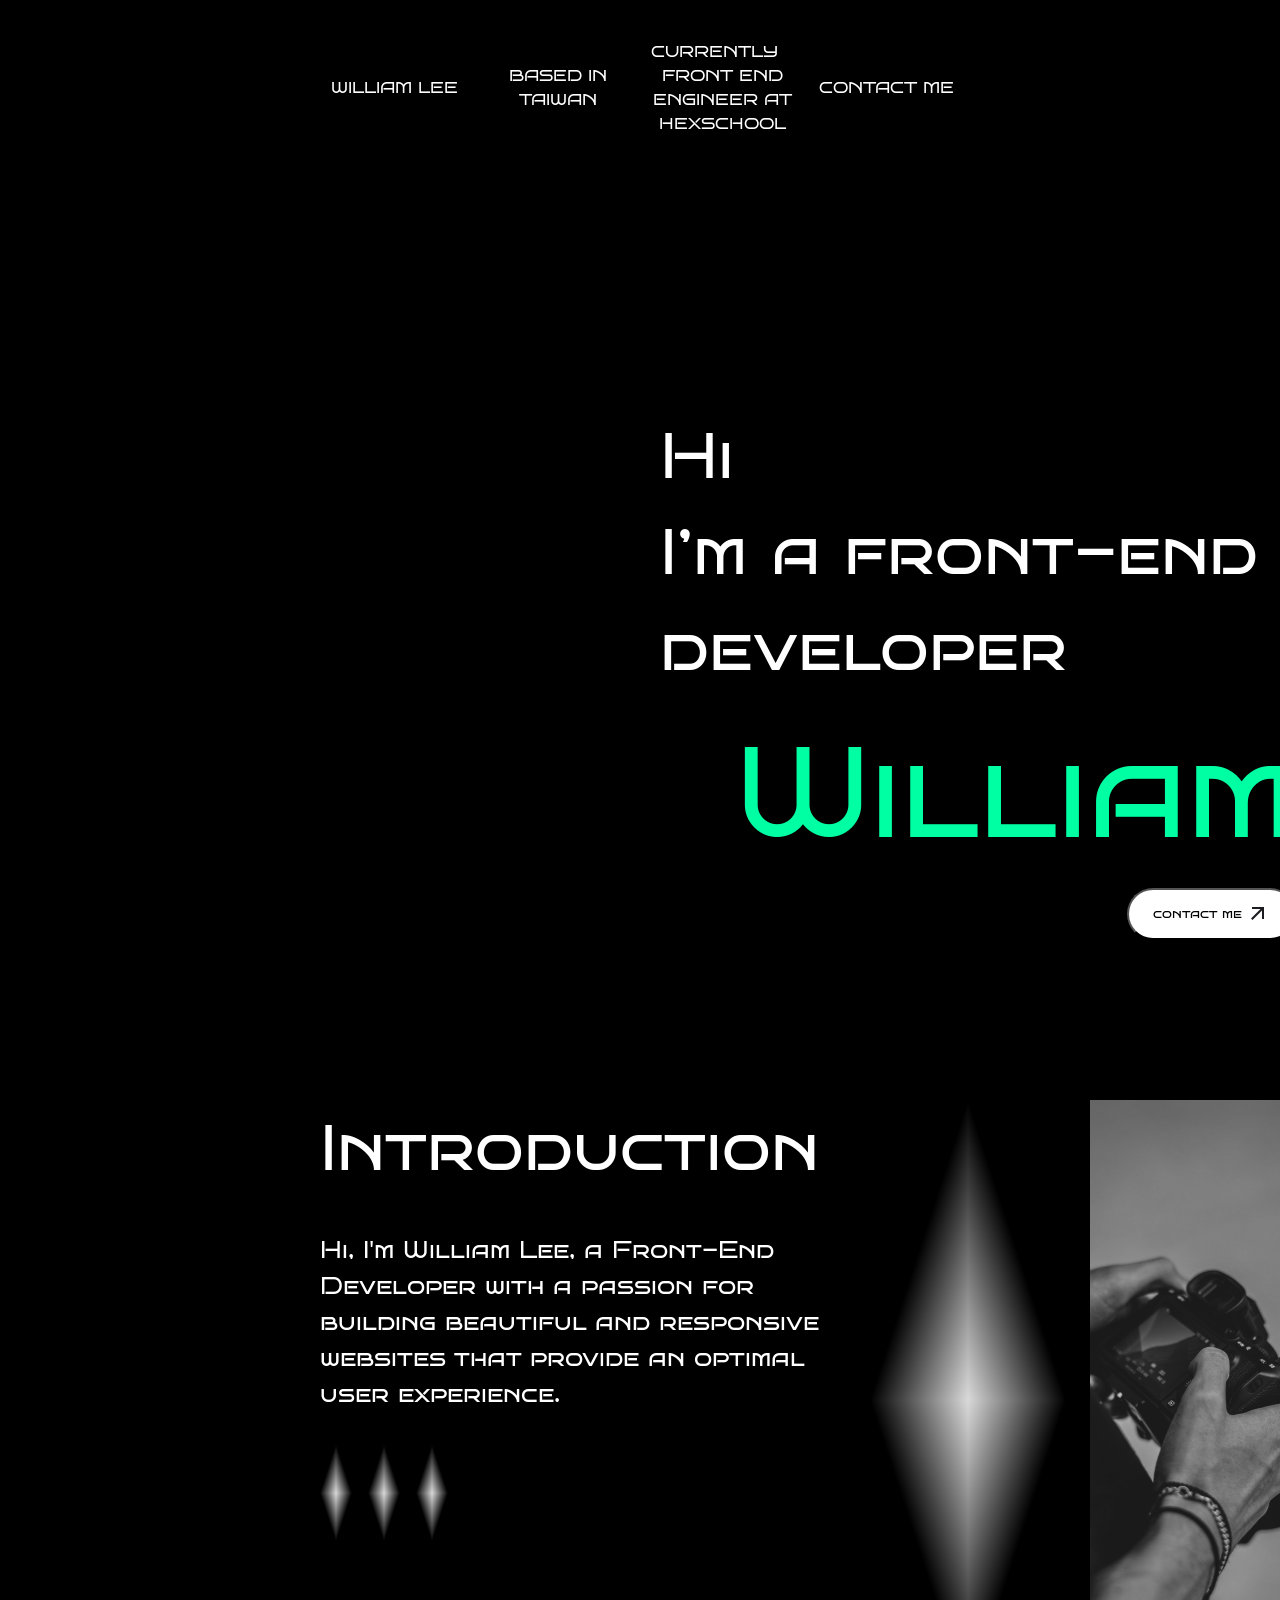
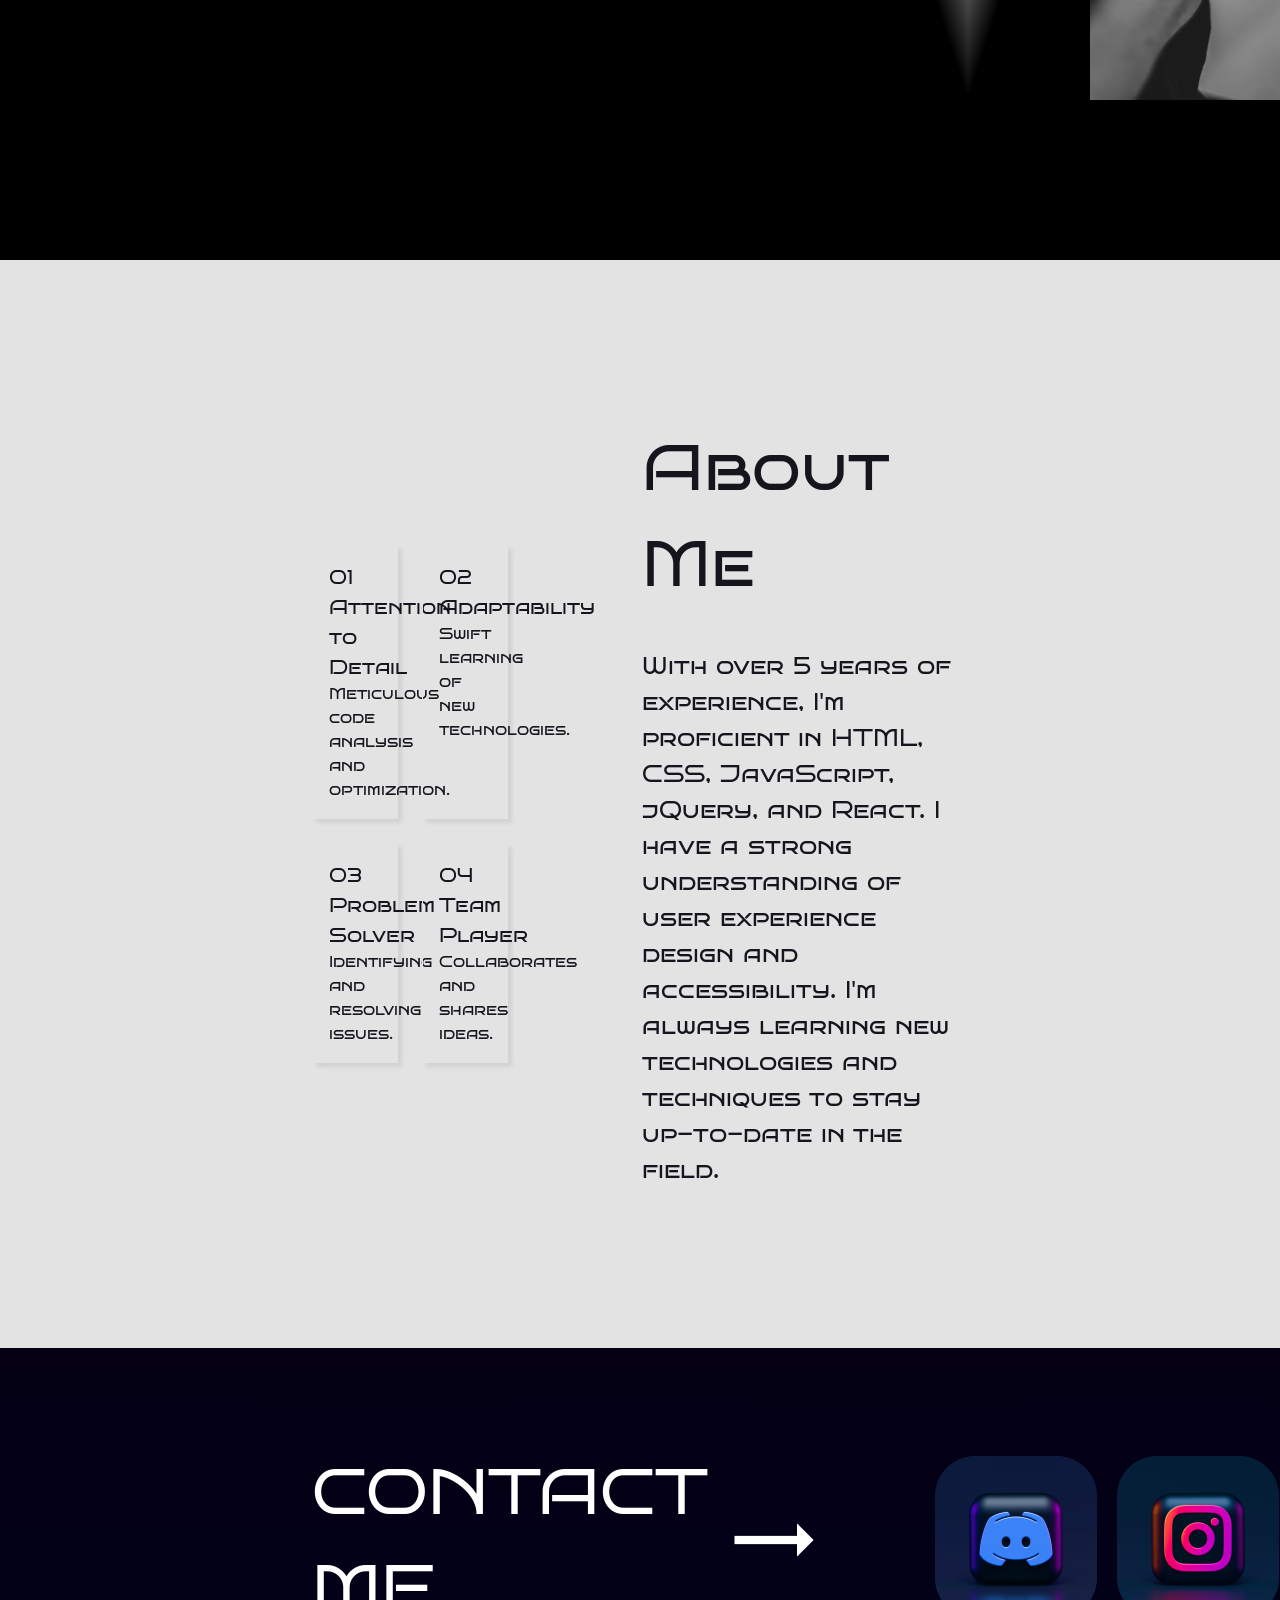
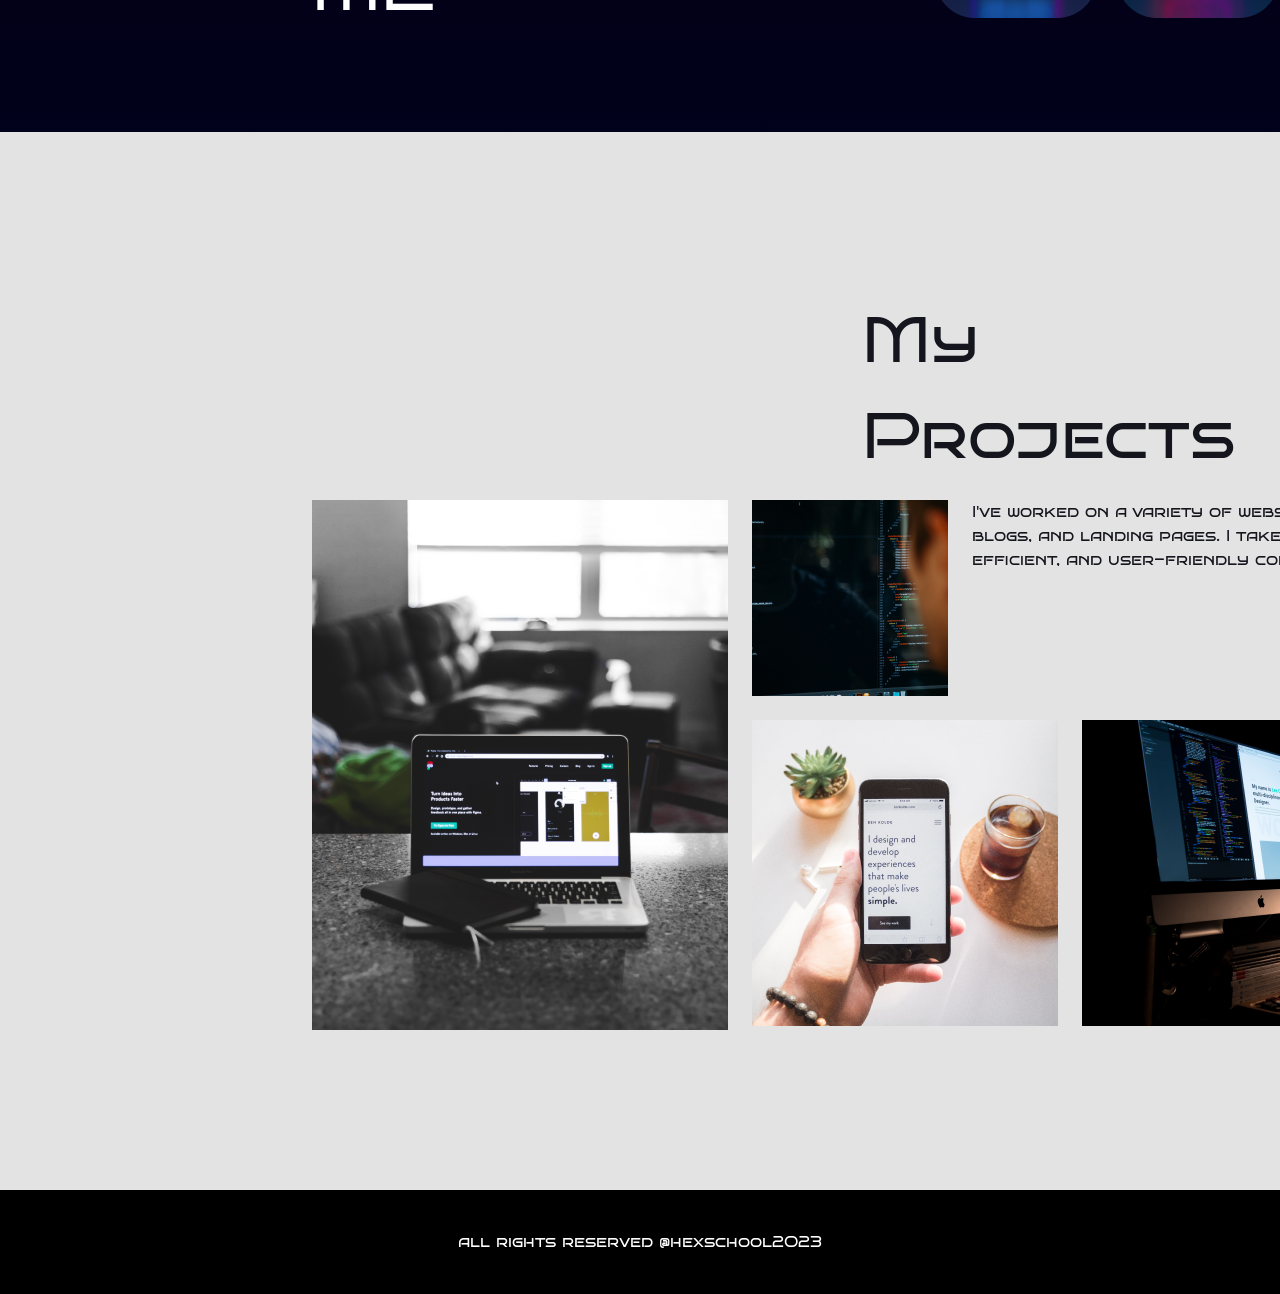
==== index.html @ 93beb27c "Rename w2.html to index.html for GitHub Pages" ====
<!DOCTYPE html>
<html lang="en">
  <head>
    <meta charset="UTF-8" />
    <meta name="viewport" content="width=device-width, initial-scale=1.0" />
    <title>Document</title>
    <link rel="preconnect" href="https://fonts.googleapis.com" />
    <link rel="preconnect" href="https://fonts.gstatic.com" crossorigin />
    <link
      href="https://fonts.googleapis.com/css2?family=Bruno+Ace+SC&display=swap"
      rel="stylesheet"
    />
    <link rel="stylesheet" href="./reset.css" />
    <link rel="stylesheet" href="./w2.css" />
  </head>
  <body>
    <div class="container">
      <nav>
        <ul>
          <li>
            <a href="#"><p>WILLIAM LEE</p></a>
          </li>
          <li>
            <a href="#"><p>BASED IN TAIWAN</p></a>
          </li>
          <li>
            <a href="#"
              ><p class="line_break">
                CURRENTLY FRONT END ENGINEER AT HEXSCHOOL
              </p></a
            >
          </li>
          <li>
            <a href="#"><p>CONTACT ME</p></a>
          </li>
        </ul>
      </nav>
      <main>
        <img
          class="person"
          src="https://github.com/hexschool/2022-web-layout-training/blob/main/2023week2/people.png?raw=true"
          alt=""
        />
        <div class="title">
          <p class="greet">Hi</p>
          <p class="greet">I’m a front-end developer</p>
          <p class="name">William</p>
          <button>
            <p>contact me</p>
            <img class="arrow" src="./icon/arrow_outward.png" alt="" />
          </button>
        </div>
      </main>
      <div class="introduction_section">
        <div class="introduction_content">
          <div class="desc">
            <h1>Introduction</h1>
            <p>
              Hi, I'm William Lee, a Front-End Developer with a passion for
              building beautiful and responsive websites that provide an optimal
              user experience.
            </p>
            <div class="sparkle_container">
              <img src="./images/sparkle-sm.png" alt="" />
              <img src="./images/sparkle-sm.png" alt="" />
              <img src="./images/sparkle-sm.png" alt="" />
            </div>
          </div>
          <div class="four_pictures">
            <img src="./images/sparkle.png" alt="" />
            <img src="./images/photographer.png" alt="" />
            <img src="./images/people-2.png" alt="" />
          </div>
        </div>
      </div>
    </div>
    <div class="about">
      <div class="container">
        <div class="cards_container">
          <ol class="about_list">
            <li>
              <h3>01</h3>
              <h3>Attention to Detail</h3>
              <p>Meticulous code analysis and optimization.</p>
            </li>
            <li>
              <h3>02</h3>
              <h3>Adaptability</h3>
              <p>Swift learning of new technologies.</p>
            </li>
            <li>
              <h3>03</h3>
              <h3>Problem Solver</h3>
              <p>Identifying and resolving issues.</p>
            </li>
            <li>
              <h3>04</h3>
              <h3>Team Player</h3>
              <p>Collaborates and shares ideas.</p>
            </li>
          </ol>
        </div>
        <div class="about_desc">
          <h1>About Me</h1>
          <p>
            With over 5 years of experience, I'm proficient in HTML, CSS,
            JavaScript, jQuery, and React. I have a strong understanding of user
            experience design and accessibility. I'm always learning new
            technologies and techniques to stay up-to-date in the field.
          </p>
        </div>
      </div>
    </div>
    <div class="container">
      <div class="contact">
        <h2>CONTACT ME</h2>
        <img class="trending" src="./icon/trending_flat_black.png" alt="" />
        <div class="social_icon">
          <a class="social_link" href="#"
            ><img src="./icon/discord.png" alt="" /></a
          ><a class="social_link" href="#"
            ><img src="./icon/instagram.png" alt="" /></a
          ><a class="social_link" href="#">
            <img src="./icon/message.png" alt=""
          /></a>
        </div>
      </div>
    </div>
    <div class="projects">
      <div class="container">
        <h2>My Projects</h2>
        <div class="projects_container">
          <img src="./images/Rectangle_10.png" alt="" />
          <div class="projects_right">
            <div class="projects_right_top">
              <img src="./images/Rectangle_15.png" alt="" />
              <p>
                I've worked on a variety of websites, including e-commerce
                sites, blogs, and landing pages. I take pride in creating clean,
                efficient, and user-friendly code.
              </p>
            </div>
            <div class="projects_right_bottom">
              <img src="./images/Rectangle_14.png" alt="" /><img
                src="./images/Rectangle_29.png"
                alt=""
              />
            </div>
          </div>
        </div>
      </div>
    </div>
    <footer><span>all rights reserved @hexschool2023</span></footer>
  </body>
</html>
---- w2.css ----
/* *,
*::before,
*::after {
  outline: 1px solid blue;
} */
body {
  line-height: 1.5;
  font-family: "Bruno Ace SC", sans-serif;
  background-color: #000000;
  color: #ffffff;
}
a {
  text-decoration: none;
  color: #ffffff;
}
.container {
  max-width: 1920px;
  margin: 0 auto;
}
/* section 1 */
nav,
footer {
  padding: 40px 312px;
}
nav ul {
  display: flex;
  justify-content: space-between;
  align-items: center;
}
nav ul li {
  width: 25%;
}
nav ul li a p {
  text-align: center;
  font-size: 16px;
}
.line_break {
  text-indent: -16px;
}
/* section 2 */
main {
  display: flex;
  width: 1296px;
  margin: 0 auto;
  gap: 24px;
}
main * {
  flex: 1;
}
.person {
  margin-top: 72px;
  margin-bottom: 32px;
}
.title {
  margin-top: 232px;
}
.greet {
  font-size: 64px;
}
.name {
  text-align: right;
  font-size: 128px;
  color: #00ffa3;
}
button {
  margin-left: auto;
  display: flex;
  align-items: center;
  gap: 4px;
  background: #ffffff;
  border-radius: 32px;
  padding: 12px 24px;
}
button:hover {
  cursor: pointer;
}
button p {
  white-space: nowrap;
  font-family: "Bruno Ace SC", sans-serif;
  line-height: 1.5;
}
.arrow {
  width: 24px;
  height: 24px;
}
/* section 3 */
.introduction_section {
  background-image: url(./images/background-img.png);
  height: 920px;
  width: 100vw;
  margin-left: calc((1920px - 100vw) / 2);
}
.introduction_content {
  width: 1296px;
  margin: 0 auto;
  display: flex;
  gap: 24px;
  padding-top: 160px;
}
.introduction_content .desc {
  flex: 1;
}
.introduction_content .desc h1,
.about_desc h1 {
  font-size: 64px;
  margin-bottom: 36px;
}
.introduction_content .desc p {
  font-size: 24px;
}
.sparkle_container {
  margin-top: 32px;
  width: 24.335%;
  display: flex;
  justify-content: space-between;
  /* background-image: url(./images/sparkle-sm.png);
  background-repeat: repeat-x; */
}
.introduction_content .four_pictures {
  flex: 1.41825095;
  display: flex;
  gap: 24px;
}
/* section 4 */
.about,
.projects {
  padding: 160px 312px;
  background-color: #e3e3e3;
  color: #15161d;
}

.about .container{
  display: flex;
  gap: 134px;
}
.cards_container {
  width: calc((100% - 24px) / 2);
  flex-wrap: wrap;
  margin: auto 0;
}
.about_list {
  display: flex;
  flex-wrap: wrap;
  gap: 24px;
}
.about_list li {
  width: calc(50% - 12px);
  box-sizing: border-box;
  border: 1px solid #e3e3e3;
  box-shadow: 4px 4px 4px 0px #00000014;
  padding: 16px;
}
.about_desc {
  width: 526px;
}
.about_desc p {
  font-size: 24px;
}
.about h3 {
  font-size: 20px;
}
/* section 5 */
.contact {
  padding: 96px 312px;
  background: linear-gradient(180deg, #050014 0%, rgba(1, 2, 30, 0.89) 100%);
  display: flex;
  align-items: center;
}
.contact h2 {
  font-size: 64px;
  margin-right: 16px;
}
.trending {
  margin-right: 113px;
}
.social_icon {
  display: flex;
  gap: 20px;
}
.social_link {
  border-radius: 40px;
}
.social_link:hover {
  box-shadow: 0px 0px 16px 3px #9094ffe5;
  transition: 1s;
}
/* section 6 */
.projects h2 {
  font-size: 64px;
  margin-left: 550px;
  margin-bottom: 16px;
}
.projects_container,
.projects_right_top,
.projects_right_bottom {
  display: flex;
  gap: 24px;
}
.projects_right_top {
  margin-bottom: 24px;
}
/* footer */
footer {
  text-align: center;
}
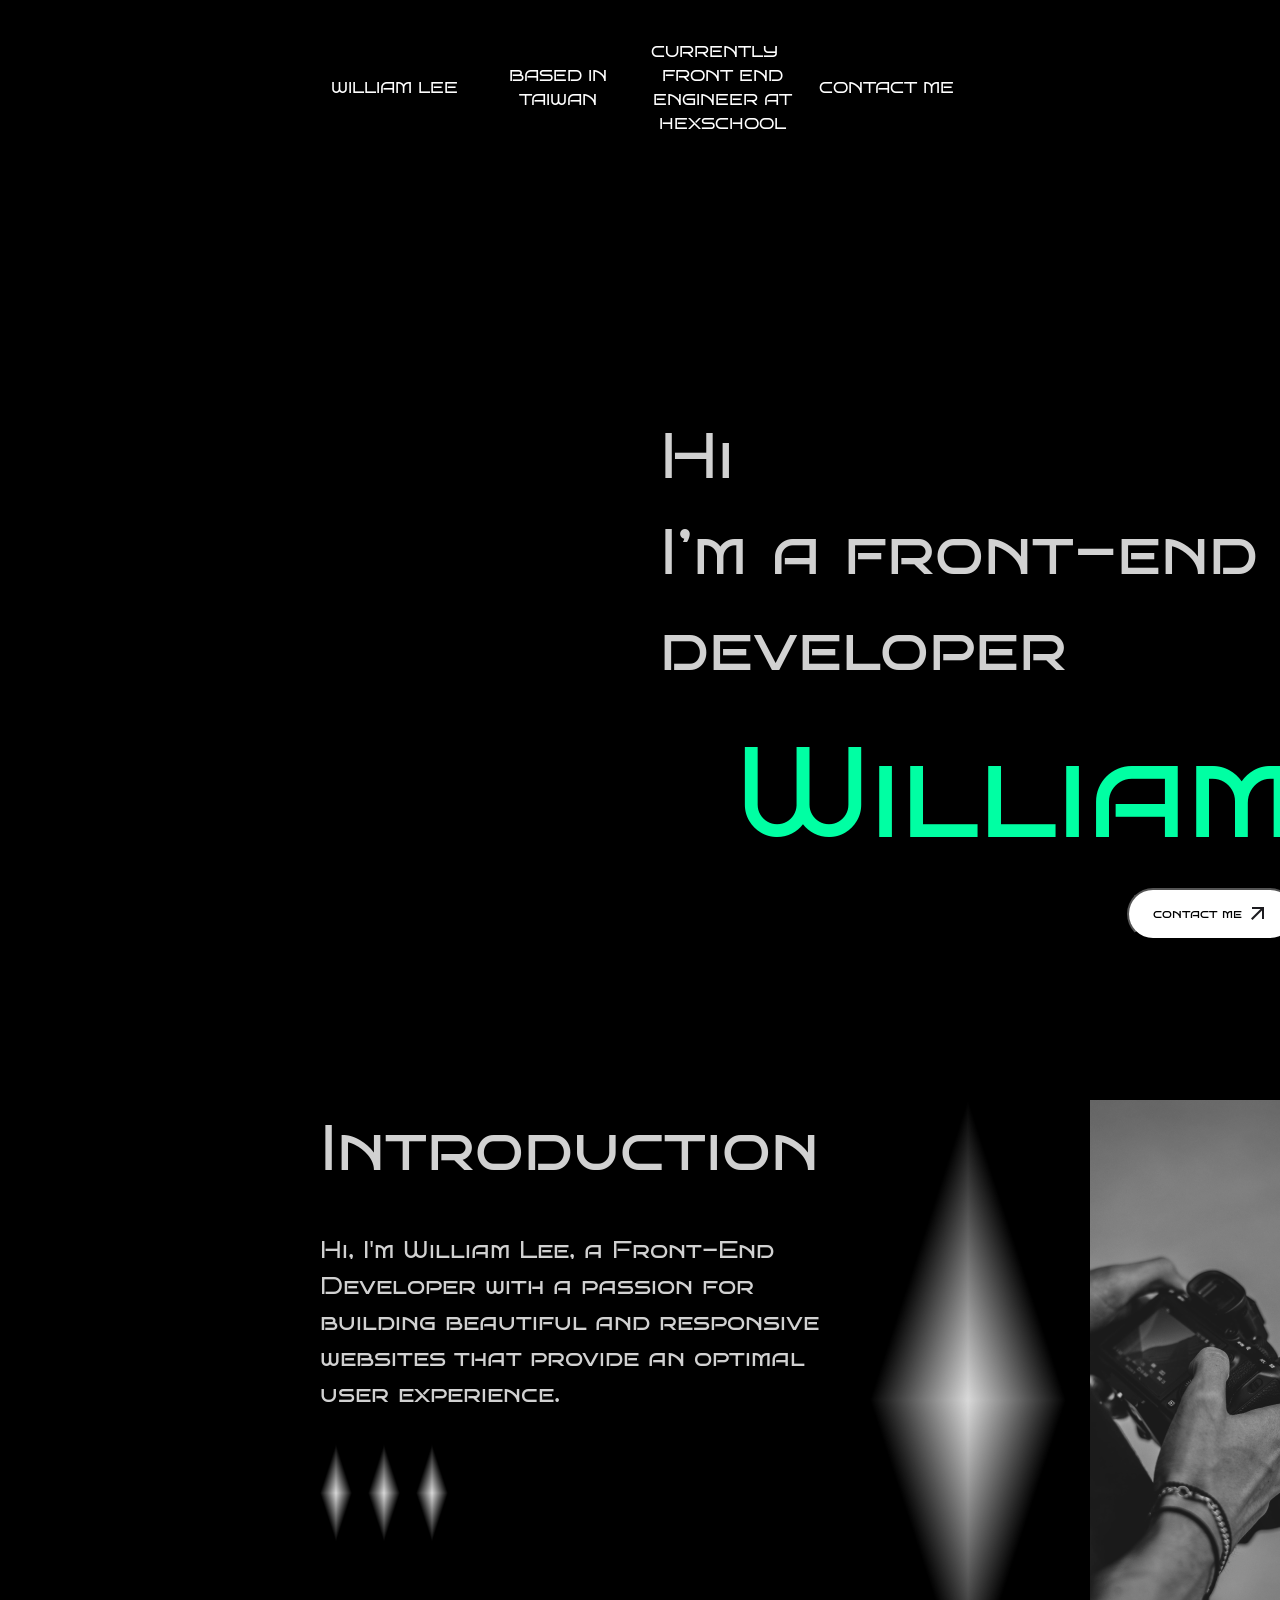
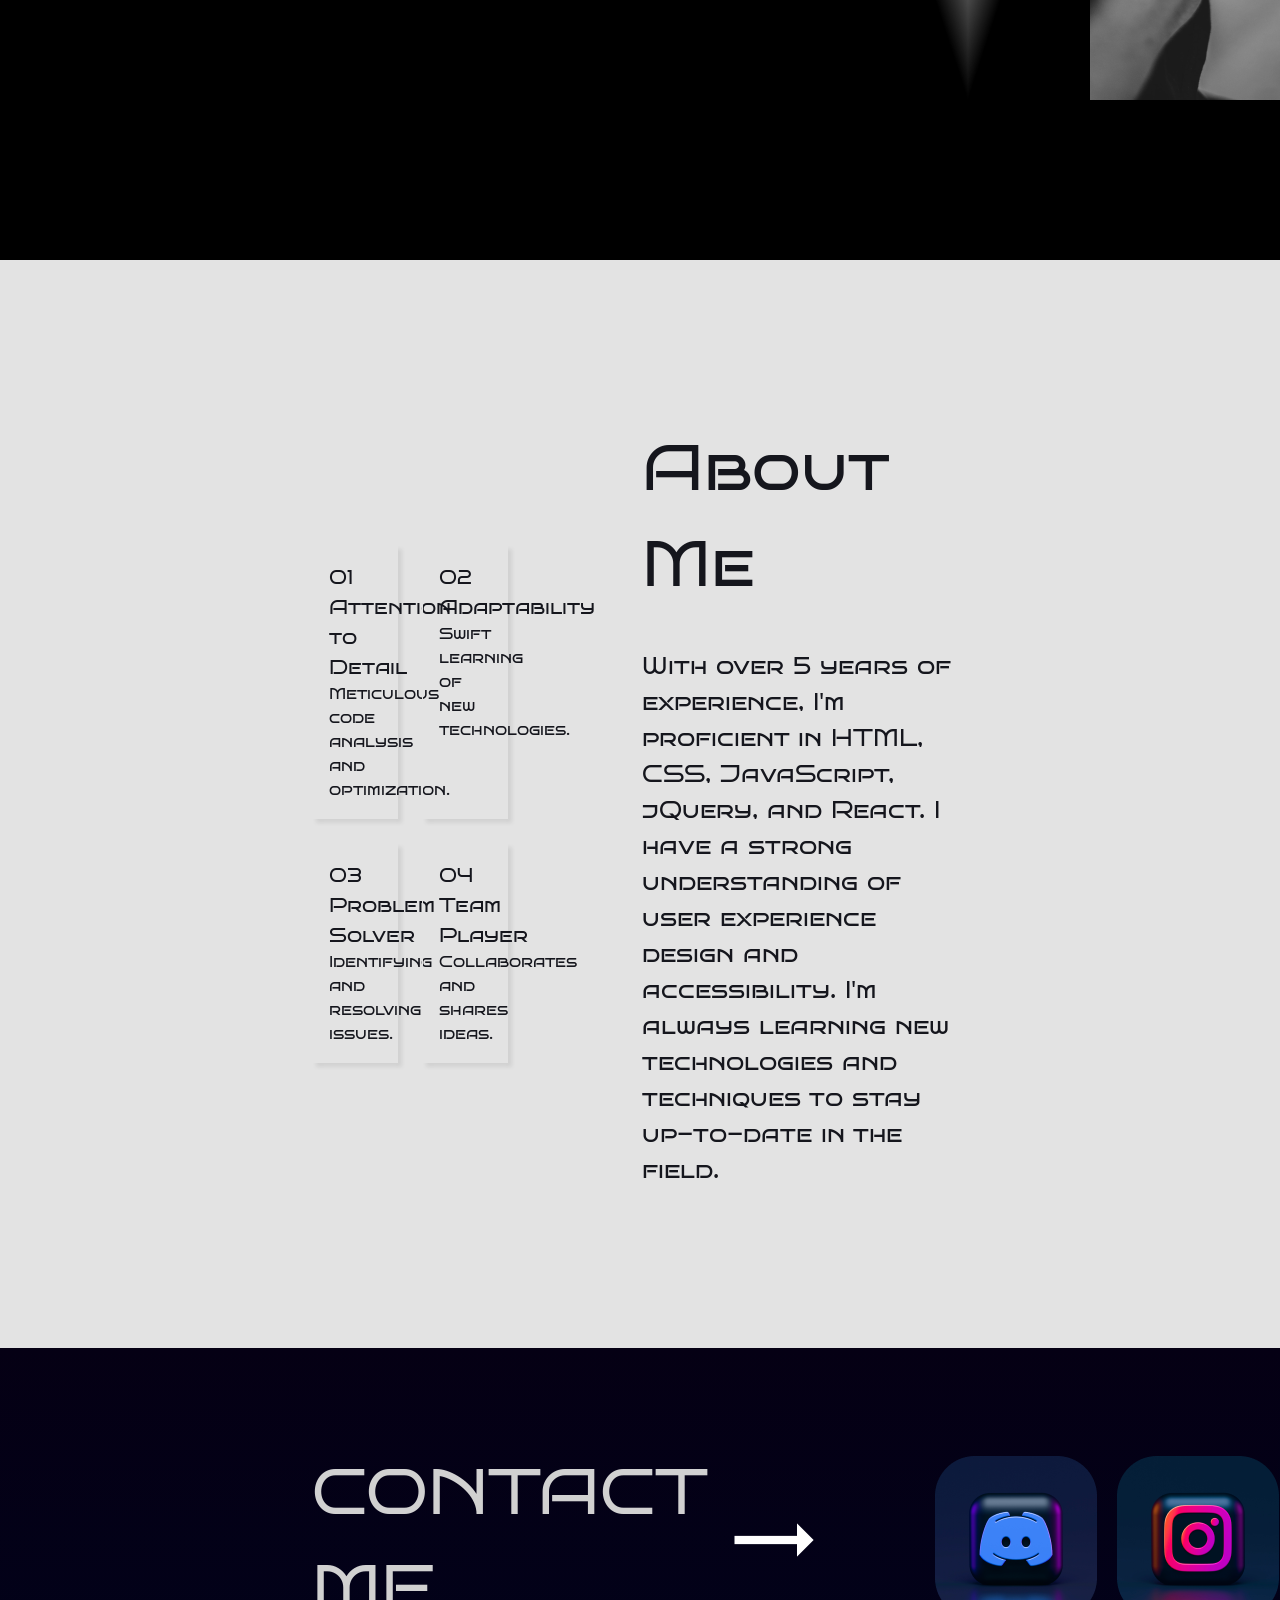
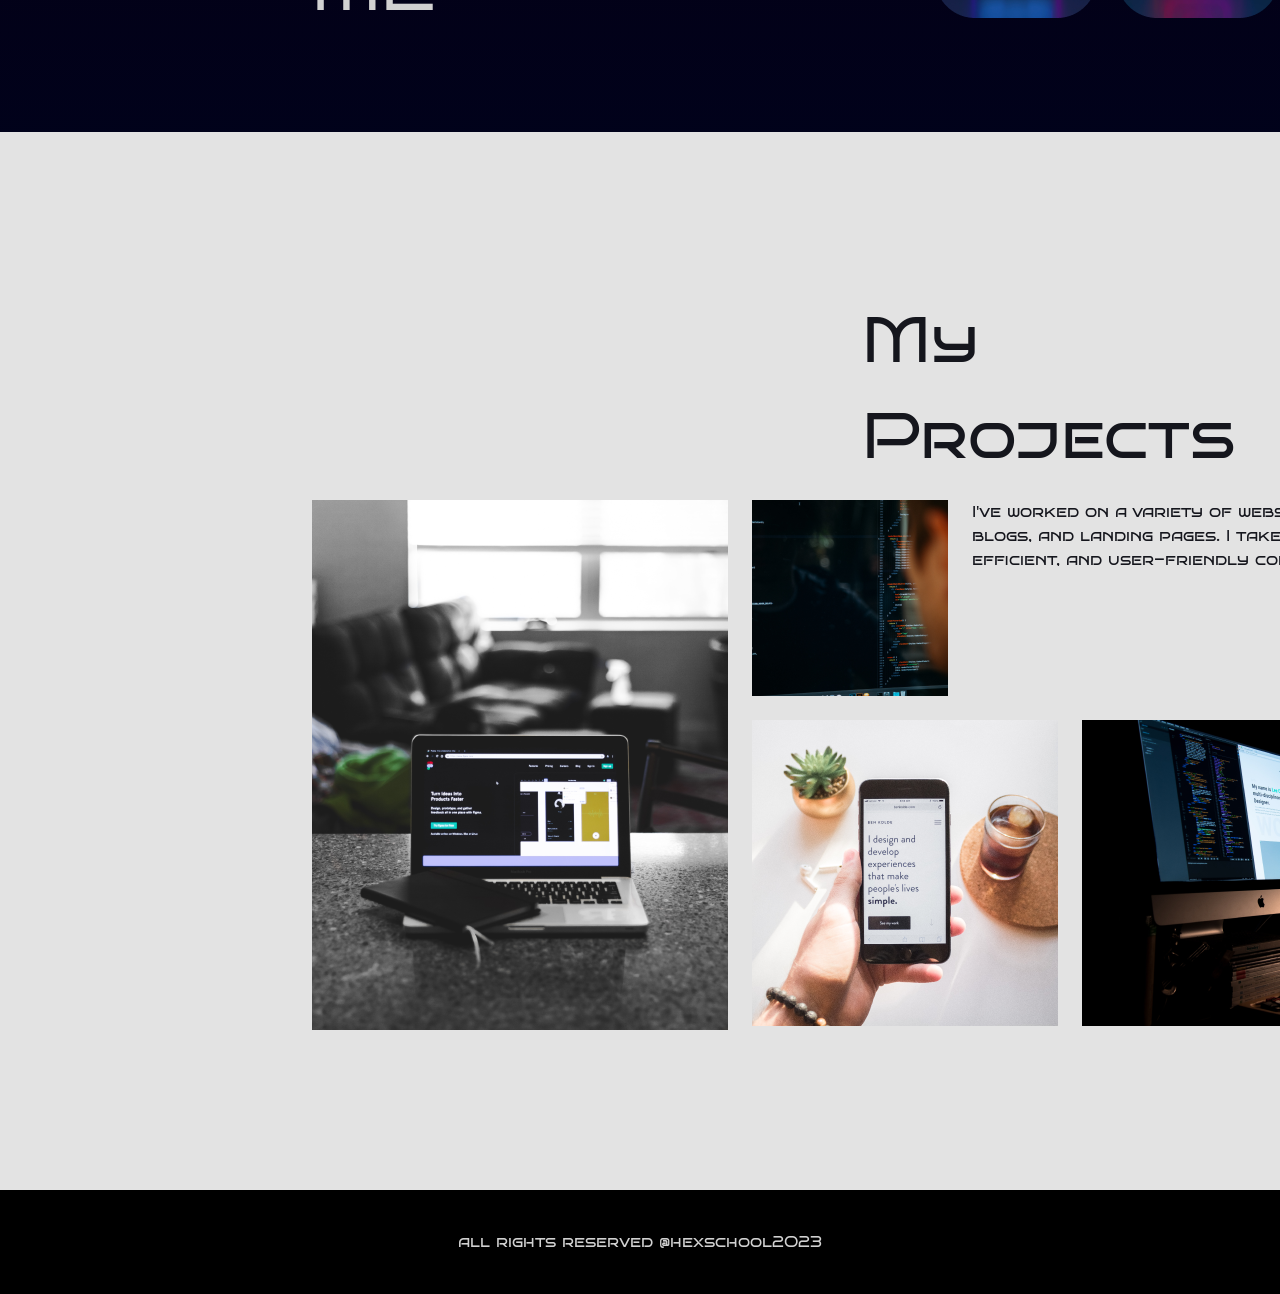
==== commit 0f94631f: "Adjust CSS" ====
--- a/index.html
+++ b/index.html
@@ -3,7 +3,7 @@
   <head>
     <meta charset="UTF-8" />
     <meta name="viewport" content="width=device-width, initial-scale=1.0" />
-    <title>Document</title>
+    <title>個人網站</title>
     <link rel="preconnect" href="https://fonts.googleapis.com" />
     <link rel="preconnect" href="https://fonts.gstatic.com" crossorigin />
     <link
@@ -66,11 +66,11 @@
               <img src="./images/sparkle-sm.png" alt="" />
             </div>
           </div>
-          <div class="four_pictures">
-            <img src="./images/sparkle.png" alt="" />
-            <img src="./images/photographer.png" alt="" />
-            <img src="./images/people-2.png" alt="" />
-          </div>
+          <ul class="four_pictures">
+            <li><img src="./images/sparkle.png" alt="" /></li>
+            <li><img src="./images/photographer.png" alt="" /></li>
+            <li><img src="./images/people-2.png" alt="" /></li>
+          </ul>
         </div>
       </div>
     </div>
--- a/w2.css
+++ b/w2.css
@@ -7,7 +7,7 @@
   line-height: 1.5;
   font-family: "Bruno Ace SC", sans-serif;
   background-color: #000000;
-  color: #ffffff;
+  color: #d1d1d1;
 }
 a {
   text-decoration: none;
@@ -17,7 +17,7 @@
   max-width: 1920px;
   margin: 0 auto;
 }
-/* section 1 */
+/* nav */
 nav,
 footer {
   padding: 40px 312px;
@@ -37,7 +37,7 @@
 .line_break {
   text-indent: -16px;
 }
-/* section 2 */
+/* main */
 main {
   display: flex;
   width: 1296px;
@@ -83,9 +83,12 @@
   width: 24px;
   height: 24px;
 }
-/* section 3 */
+/* intro */
 .introduction_section {
   background-image: url(./images/background-img.png);
+  background-repeat: no-repeat;
+  background-size: cover; /* 圖片盡量填滿容器 */
+  background-position: center;
   height: 920px;
   width: 100vw;
   margin-left: calc((1920px - 100vw) / 2);
@@ -121,7 +124,7 @@
   display: flex;
   gap: 24px;
 }
-/* section 4 */
+/* about */
 .about,
 .projects {
   padding: 160px 312px;
@@ -129,7 +132,7 @@
   color: #15161d;
 }
 
-.about .container{
+.about .container {
   display: flex;
   gap: 134px;
 }
@@ -159,7 +162,7 @@
 .about h3 {
   font-size: 20px;
 }
-/* section 5 */
+/* contact */
 .contact {
   padding: 96px 312px;
   background: linear-gradient(180deg, #050014 0%, rgba(1, 2, 30, 0.89) 100%);
@@ -184,7 +187,7 @@
   box-shadow: 0px 0px 16px 3px #9094ffe5;
   transition: 1s;
 }
-/* section 6 */
+/* projects */
 .projects h2 {
   font-size: 64px;
   margin-left: 550px;
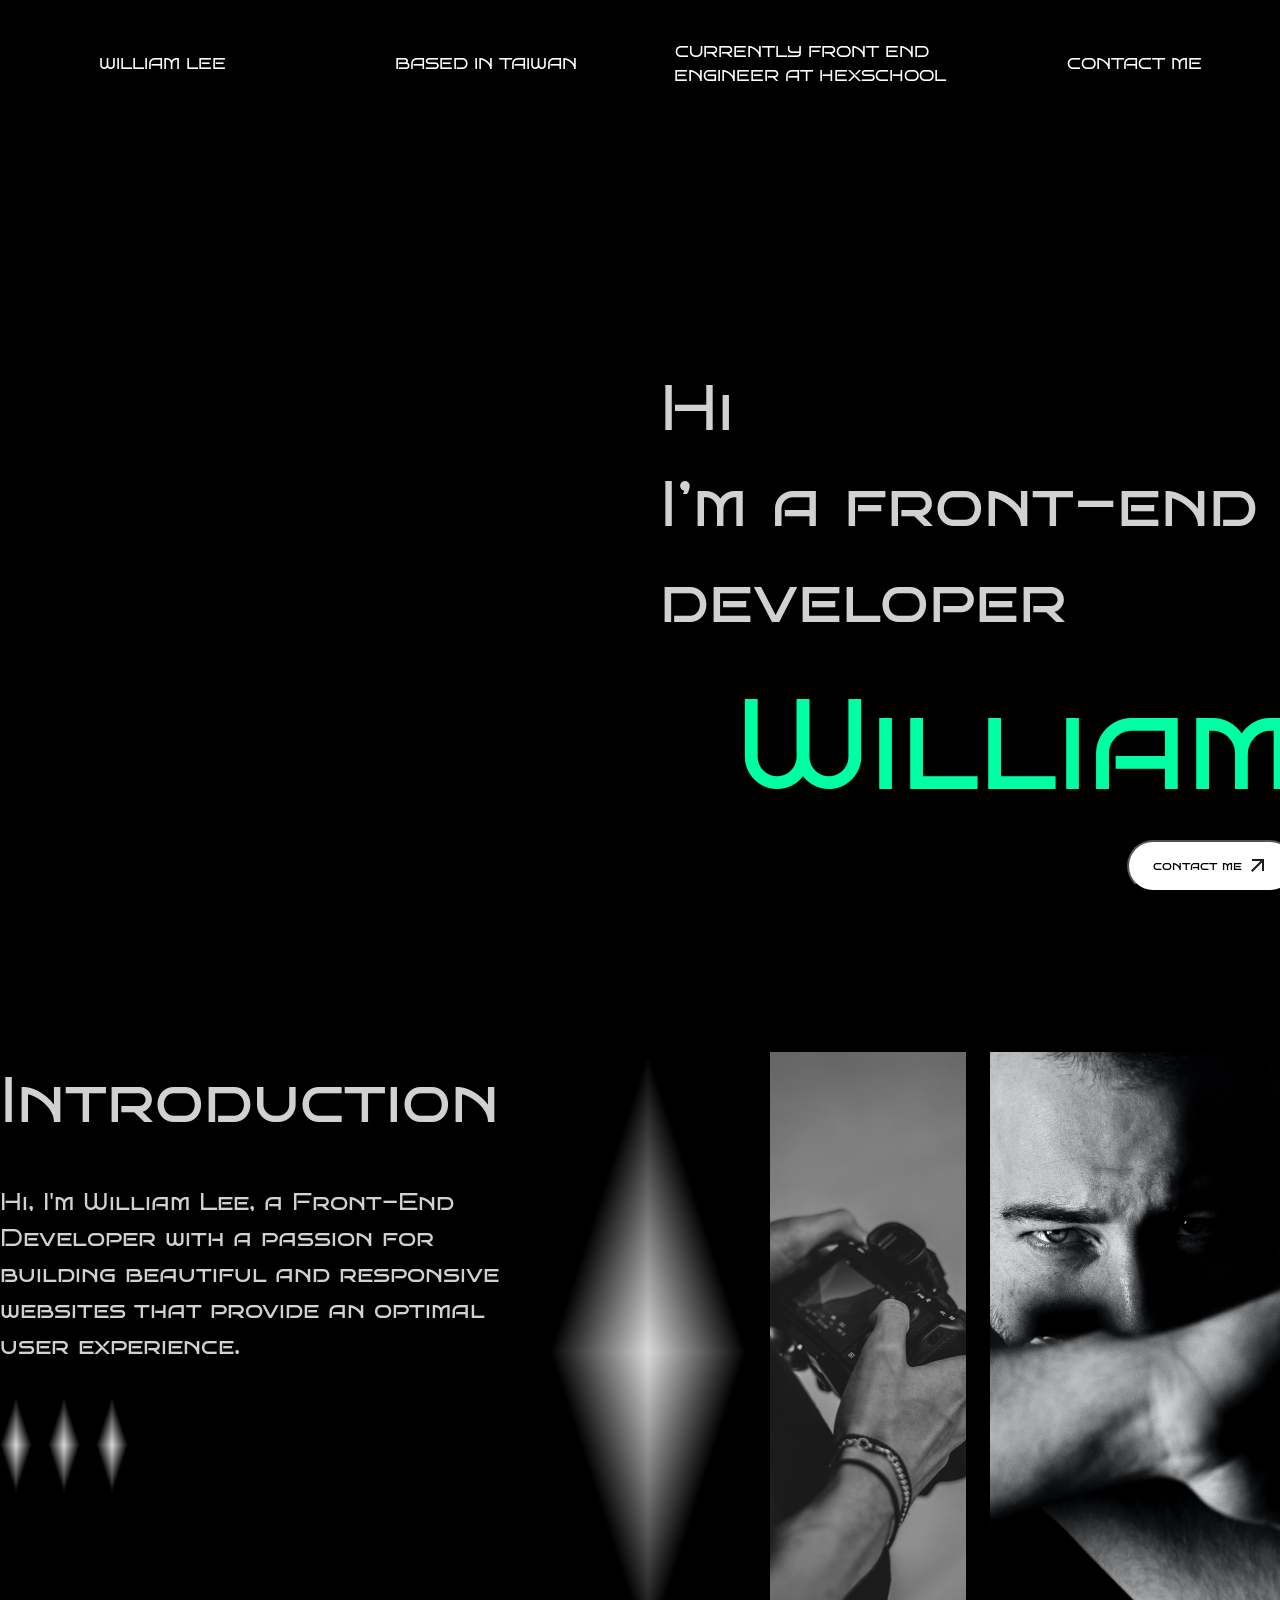
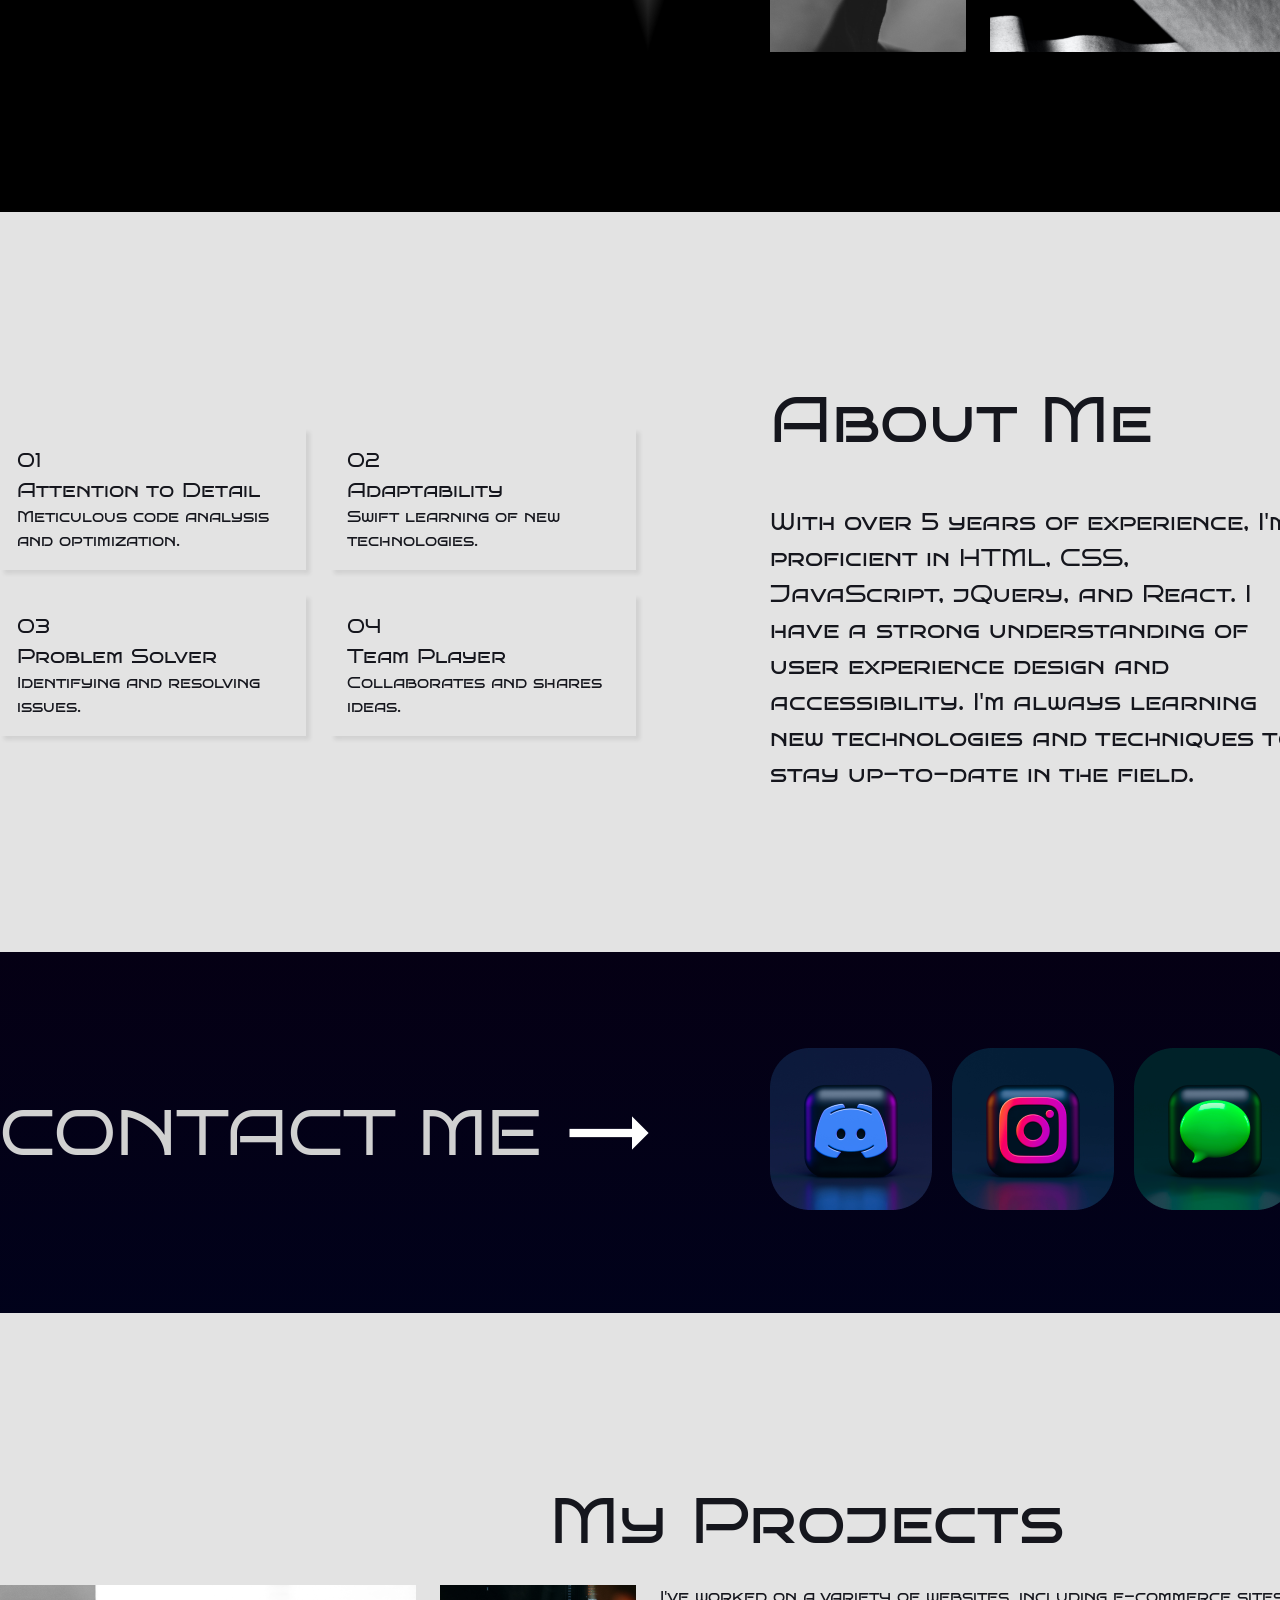
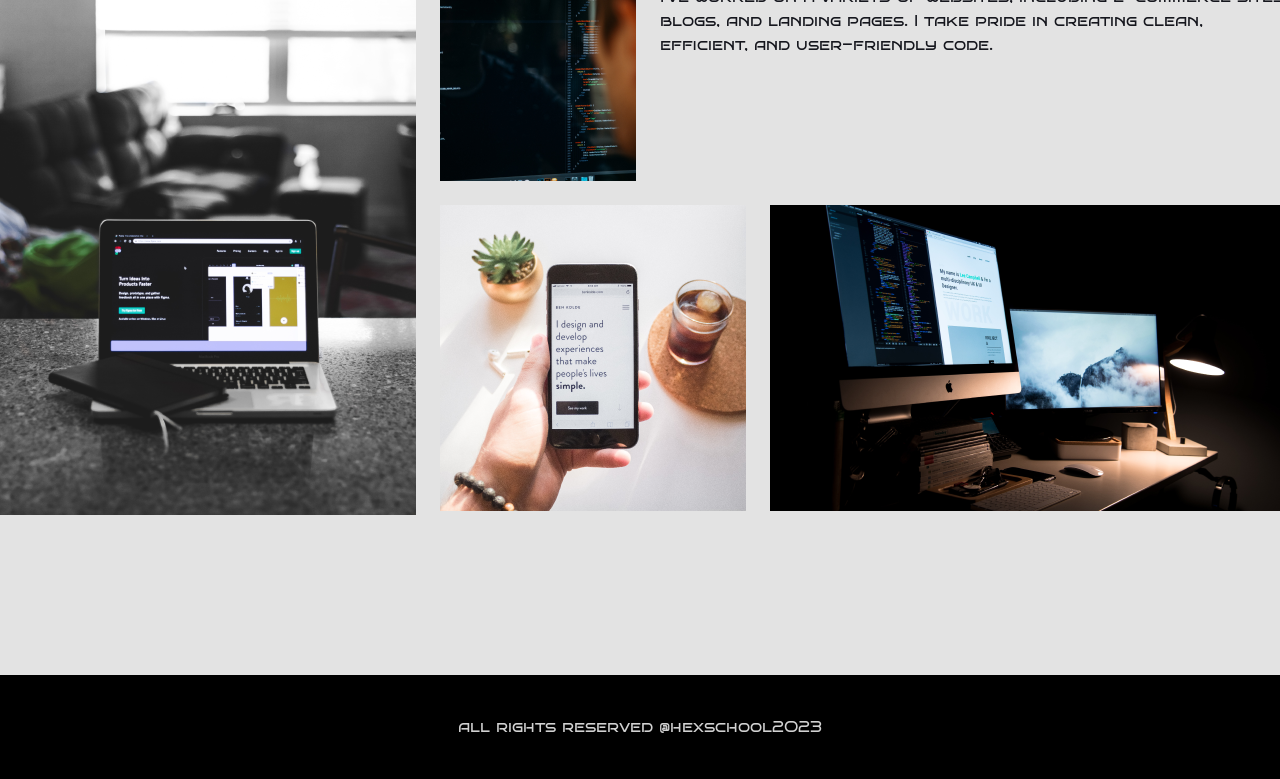
==== commit 5b28bf56: "adjust css" ====
--- a/index.html
+++ b/index.html
@@ -51,27 +51,27 @@
           </button>
         </div>
       </main>
-      <div class="introduction_section">
-        <div class="introduction_content">
-          <div class="desc">
-            <h1>Introduction</h1>
-            <p>
-              Hi, I'm William Lee, a Front-End Developer with a passion for
-              building beautiful and responsive websites that provide an optimal
-              user experience.
-            </p>
-            <div class="sparkle_container">
-              <img src="./images/sparkle-sm.png" alt="" />
-              <img src="./images/sparkle-sm.png" alt="" />
-              <img src="./images/sparkle-sm.png" alt="" />
-            </div>
+    </div>
+    <div class="introduction_section">
+      <div class="introduction_content">
+        <div class="desc">
+          <h1>Introduction</h1>
+          <p>
+            Hi, I'm William Lee, a Front-End Developer with a passion for
+            building beautiful and responsive websites that provide an optimal
+            user experience.
+          </p>
+          <div class="sparkle_container">
+            <img src="./images/sparkle-sm.png" alt="" />
+            <img src="./images/sparkle-sm.png" alt="" />
+            <img src="./images/sparkle-sm.png" alt="" />
           </div>
-          <ul class="four_pictures">
-            <li><img src="./images/sparkle.png" alt="" /></li>
-            <li><img src="./images/photographer.png" alt="" /></li>
-            <li><img src="./images/people-2.png" alt="" /></li>
-          </ul>
         </div>
+        <ul class="four_pictures">
+          <li><img src="./images/sparkle.png" alt="" /></li>
+          <li><img src="./images/photographer.png" alt="" /></li>
+          <li><img src="./images/people-2.png" alt="" /></li>
+        </ul>
       </div>
     </div>
     <div class="about">
--- a/w2.css
+++ b/w2.css
@@ -14,13 +14,13 @@
   color: #ffffff;
 }
 .container {
-  max-width: 1920px;
+  width: 1296px;
   margin: 0 auto;
 }
 /* nav */
 nav,
 footer {
-  padding: 40px 312px;
+  padding: 40px 0;
 }
 nav ul {
   display: flex;
@@ -90,8 +90,8 @@
   background-size: cover; /* 圖片盡量填滿容器 */
   background-position: center;
   height: 920px;
-  width: 100vw;
-  margin-left: calc((1920px - 100vw) / 2);
+  /* width: 100vw; */
+  /* margin-left: calc((1296px - 100vw) / 2); */
 }
 .introduction_content {
   width: 1296px;
@@ -127,9 +127,10 @@
 /* about */
 .about,
 .projects {
-  padding: 160px 312px;
+  padding: 160px 0;
   background-color: #e3e3e3;
   color: #15161d;
+  /* width: 100vw; */
 }
 
 .about .container {
@@ -164,7 +165,7 @@
 }
 /* contact */
 .contact {
-  padding: 96px 312px;
+  padding: 96px 0;
   background: linear-gradient(180deg, #050014 0%, rgba(1, 2, 30, 0.89) 100%);
   display: flex;
   align-items: center;
